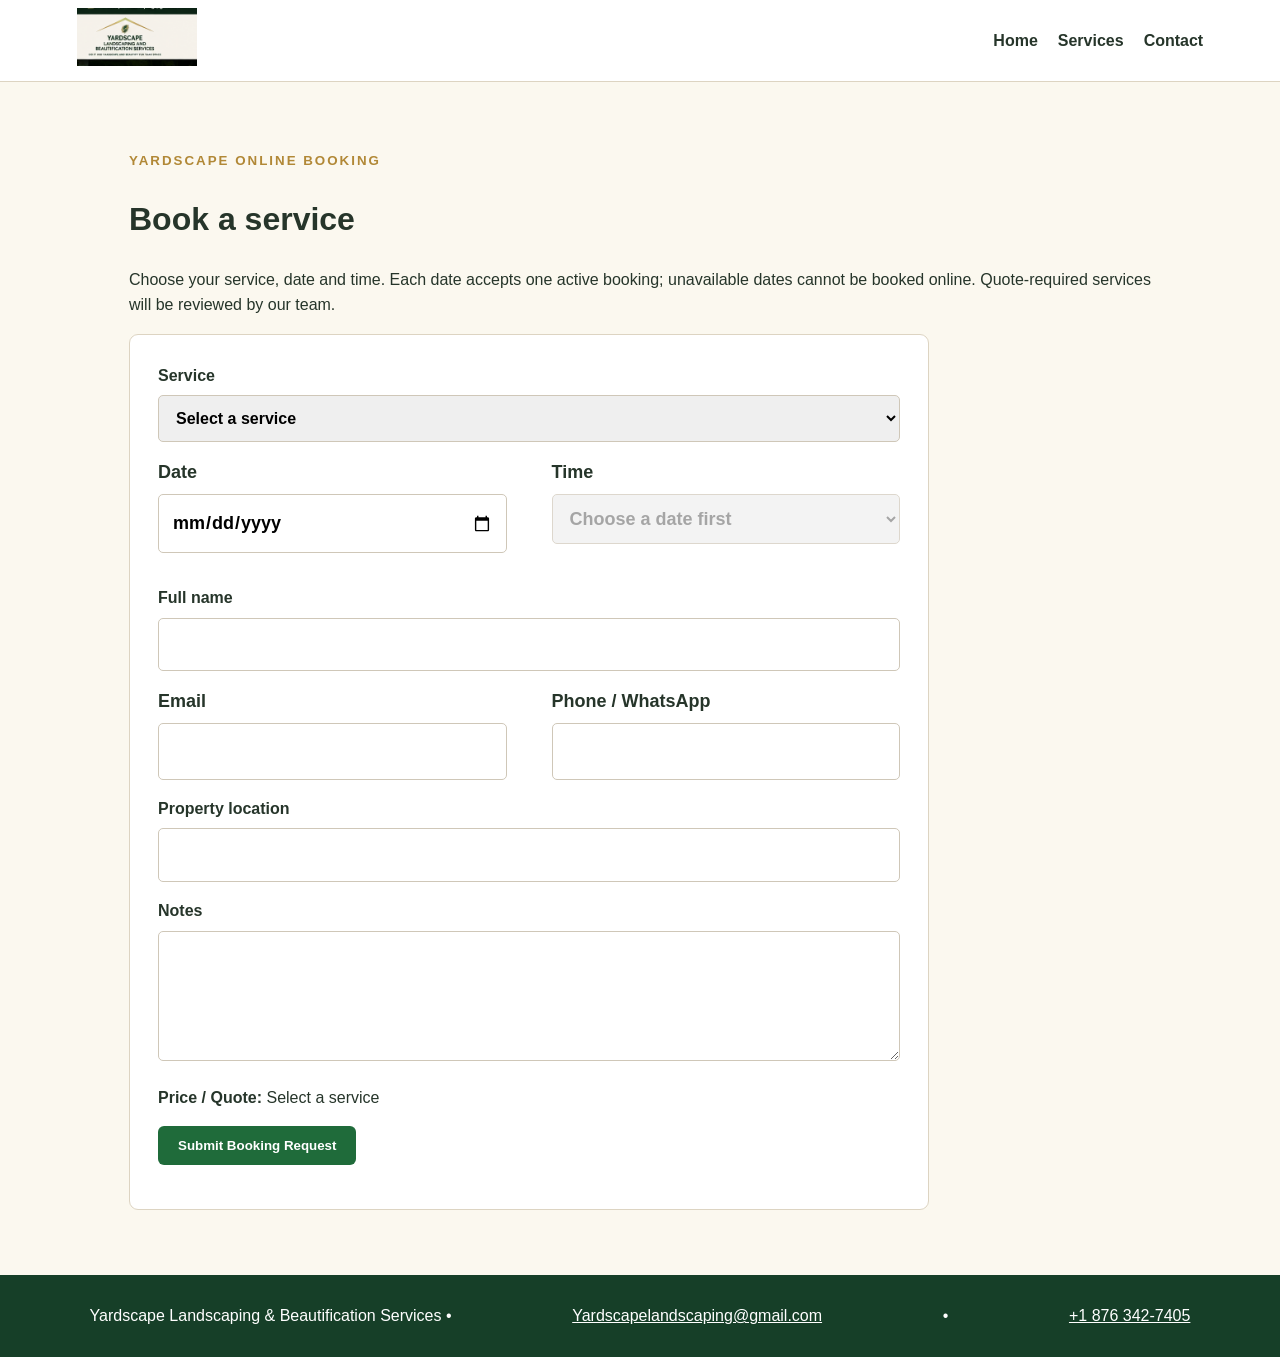
==== booking.html @ 99249681 "Add files via upload" ====
<!doctype html>
<html><head><meta charset="utf-8"><meta name="viewport" content="width=device-width,initial-scale=1"><title>Book a Service | Yardscape</title><link rel="stylesheet" href="style.css"></head>
<body><header><a href="index.html"><img src="assets/yardscape-logo.png" alt="Yardscape"></a><nav><a href="index.html">Home</a><a href="index.html#services">Services</a><a href="index.html#contact">Contact</a></nav></header>
<main><small>YARDSCAPE ONLINE BOOKING</small><h1>Book a service</h1><p>Choose your service, date and time. Each date accepts one active booking; unavailable dates cannot be booked online. Quote-required services will be reviewed by our team.</p>
<form id="f"><label>Service<select name="service" id="s" required><option value="">Select a service</option><option value="General Lawncare" data-price="JMD 8,000">General Lawncare — JMD 8,000</option><option value="Plant Bed Maintenance" data-price="Quote Required">Plant Bed Maintenance — Quote Required</option><option value="Flowers Planting" data-price="Quote Required">Flowers Planting — Quote Required</option><option value="Hedging" data-price="JMD 5,000">Hedging — JMD 5,000</option><option value="Sprinkler Installation" data-price="JMD 12,000">Sprinkler Installation — JMD 12,000</option></select></label>
<div class="two"><label>Date<input id="d" name="date" type="date" required></label><label>Time<select id="t" name="time" required disabled><option value="">Choose a date first</option></select></label></div><p id="avail" aria-live="polite"></p>
<label>Full name<input name="name" autocomplete="name" required maxlength="120"></label><div class="two"><label>Email<input name="email" type="email" autocomplete="email" required maxlength="200"></label><label>Phone / WhatsApp<input name="phone" autocomplete="tel" required maxlength="60"></label></div>
<label>Property location<input name="location" autocomplete="street-address" required maxlength="250"></label><label>Notes<textarea name="notes" rows="4" maxlength="2000"></textarea></label>
<p><b>Price / Quote:</b> <span id="price">Select a service</span></p><button class="btn" id="submit" type="submit">Submit Booking Request</button><p id="msg" aria-live="polite"></p></form></main>
<footer>Yardscape Landscaping & Beautification Services • <a href="mailto:Yardscapelandscaping@gmail.com">Yardscapelandscaping@gmail.com</a> • <a href="tel:+18763427405">+1 876 342-7405</a></footer>
<script src="config.js"></script>
<script>
const API=window.YARDSCAPE_API_URL||"";
const f=document.getElementById("f"),s=document.getElementById("s"),d=document.getElementById("d"),t=document.getElementById("t"),msg=document.getElementById("msg"),av=document.getElementById("avail"),submit=document.getElementById("submit");
function localDateKey(date){return date.getFullYear()+"-"+String(date.getMonth()+1).padStart(2,"0")+"-"+String(date.getDate()).padStart(2,"0")}
d.min=localDateKey(new Date());
function jp(p){if(!API||API.indexOf("PASTE_YOUR_")===0) return Promise.reject(new Error("The booking service has not been connected yet. Please contact Yardscape by phone or email."));return new Promise((resolve,reject)=>{const c="ys_"+Date.now()+"_"+Math.random().toString(36).slice(2),x=document.createElement("script");let timer;window[c]=v=>{clearTimeout(timer);delete window[c];x.remove();resolve(v)};x.onerror=()=>{clearTimeout(timer);delete window[c];x.remove();reject(new Error("Could not connect to the booking service. Please contact Yardscape by phone or email."))};x.src=API+"?"+new URLSearchParams({...p,callback:c});document.body.appendChild(x);timer=setTimeout(()=>{delete window[c];x.remove();reject(new Error("The booking service timed out. Please try again."))},18000)})}
function buildTimes(){t.innerHTML='<option value="">Select time</option>';const day=new Date(d.value+"T12:00:00").getDay();if(day===0){t.disabled=true;return}const start=day===6?9:8,end=day===6?16:18;for(let h=start;h<end;h++){for(const m of [0,30]){if(h===end-1&&m===30)continue;const o=document.createElement("option");o.value=String(h).padStart(2,"0")+":"+String(m).padStart(2,"0");o.textContent=o.value;t.appendChild(o)}}t.disabled=false}
async function checkDate(){t.disabled=true;t.innerHTML='<option value="">Checking date…</option>';av.textContent="Checking date availability…";av.className="";submit.disabled=true;if(!d.value){t.innerHTML='<option value="">Choose a date first</option>';av.textContent="";return}const day=new Date(d.value+"T12:00:00").getDay();if(day===0){t.innerHTML='<option value="">Closed Sundays</option>';av.textContent="Yardscape is closed on Sundays. Please choose another date.";av.className="bad";return}try{const r=await jp({action:"availability",date:d.value});if(!r.ok)throw Error(r.error||"Could not check availability.");if(r.dateBooked){t.innerHTML='<option value="">Date unavailable</option>';av.textContent="This date already has a booking and is unavailable. Please choose another date.";av.className="bad";return}buildTimes();av.textContent="This date is available. Choose a time below.";av.className="good";submit.disabled=false}catch(e){t.innerHTML='<option value="">Availability unavailable</option>';av.textContent=e.message;av.className="bad"}}
s.onchange=()=>{document.getElementById("price").textContent=s.selectedOptions[0].dataset.price||"Select a service"};d.onchange=()=>{t.value="";checkDate()};t.onchange=async()=>{if(!d.value||!t.value)return;submit.disabled=true;av.textContent="Checking selected time…";try{const r=await jp({action:"availability",date:d.value,time:t.value});if(!r.ok)throw Error(r.error||"Availability check failed.");if(r.booked){av.textContent="This date is no longer available. Please choose another date.";av.className="bad";t.value="";submit.disabled=true}else{av.textContent="Selected date and time are available. Availability will be checked again when you submit.";av.className="good";submit.disabled=false}}catch(e){av.textContent=e.message;av.className="bad";submit.disabled=true}};
f.onsubmit=async e=>{e.preventDefault();if(!f.reportValidity())return;if(!d.value||!t.value){msg.textContent="Choose an available date and time.";msg.className="bad";return}msg.textContent="Submitting your request…";msg.className="";submit.disabled=true;const q=Object.fromEntries(new FormData(f));q.action="book";q.price=s.selectedOptions[0].dataset.price||"Quote Required";try{const r=await jp(q);if(!r.ok)throw Error(r.error||"Booking could not be completed.");msg.textContent="Booking request received. Your reference is "+r.id+". Your appointment is pending confirmation."+(r.emailSent===false?" Your request was saved, but an email notification could not be sent; Yardscape will follow up.":" Check your email for confirmation.");msg.className="good";f.reset();document.getElementById("price").textContent="Select a service";t.disabled=true;t.innerHTML='<option value="">Choose a date first</option>';av.textContent="";submit.disabled=false;d.min=localDateKey(new Date())}catch(e){msg.textContent=e.message;msg.className="bad";submit.disabled=false}};
</script></body></html>
---- style.css ----
*{box-sizing:border-box}body{margin:0;background:#fbf8ef;color:#26352a;font:16px Arial,sans-serif;line-height:1.6}a{color:inherit}header{height:82px;background:#fff;border-bottom:1px solid #ddd4c2;display:flex;align-items:center;justify-content:space-between;padding:10px 6%}header img{height:58px;max-width:260px;object-fit:contain}nav{display:flex;gap:20px;align-items:center}nav a{text-decoration:none;font-weight:700}.btn{background:#1f6b3a;color:#fff!important;border:0;border-radius:6px;padding:12px 20px;text-decoration:none;font-weight:800;cursor:pointer}small{letter-spacing:2px;color:#b18836;font-weight:900}.hero{display:grid;grid-template-columns:1fr 1fr;background:#efe6d5}.hero>div{padding:90px 9%;display:flex;flex-direction:column;justify-content:center}.hero>img{width:100%;height:600px;object-fit:cover}.hero h1{font-size:clamp(42px,5vw,70px);line-height:1.03;color:#163f28;margin:12px 0 20px}.hero p{font-size:19px;max-width:650px}section:not(.hero){padding:80px 7%}h2{font-size:42px;line-height:1.1;color:#163f28}.two{display:grid;grid-template-columns:1fr 1fr;gap:45px;font-size:18px}.alt{background:#f1eadc}.grid{display:grid;grid-template-columns:repeat(3,1fr);gap:24px}.card{background:#fff;border:1px solid #e0d9ca;border-radius:9px;overflow:hidden}.card img{width:100%;height:190px;object-fit:cover}.card div{padding:20px}.card h3{color:#1f6b3a}.card b{display:block;color:#b18836;font-size:18px;margin:10px 0}.card a{font-weight:800;color:#1f6b3a}.cta{margin:65px 7%;padding:45px;background:#1f6b3a;color:white;border-radius:10px;display:flex;justify-content:space-between;align-items:center}.cta h2{color:white}.contact>div{display:grid;grid-template-columns:repeat(4,1fr);gap:18px}.contact>div>div{border:1px solid #ddd4c2;padding:20px;border-radius:8px;background:#fbf8ef;display:flex;flex-direction:column}.contact a{color:#1f6b3a;font-weight:800}footer{padding:28px 7%;background:#163f28;color:white;display:flex;justify-content:space-between}footer a{color:white}main{max-width:1150px;margin:auto;padding:65px 5%}form{background:white;border:1px solid #ddd4c2;border-radius:9px;padding:28px;max-width:800px}label{display:block;font-weight:800;margin-bottom:16px}input,select,textarea{width:100%;padding:13px;margin-top:7px;border:1px solid #cfc7b8;border-radius:5px;font:inherit}.two{grid-template-columns:1fr 1fr}.good{color:#1f6b3a;font-weight:800}.bad{color:#a12626;font-weight:800}.adminbar{display:flex;gap:12px;align-items:center;margin-bottom:25px}.adminbar input{max-width:350px}.calhead{display:flex;align-items:center;justify-content:space-between}.calhead button{background:#1f6b3a;color:white;border:0;padding:10px 15px;border-radius:5px}.week,.calendar{display:grid;grid-template-columns:repeat(7,1fr);gap:5px}.week{text-align:center;margin-bottom:5px}.day{min-height:85px;background:#fff;border:1px solid #ddd4c2;border-radius:5px;text-align:left;padding:8px;cursor:pointer}.day.booked{background:#e7f2e9;border:2px solid #1f6b3a}.day small{display:block;color:#1f6b3a}.details{margin-top:25px;background:white;border:1px solid #ddd4c2;padding:25px}.details article{border-left:5px solid #1f6b3a;background:#f5f7f5;padding:15px;margin-bottom:12px}@media(max-width:800px){.hero,.two,.grid{grid-template-columns:1fr}.hero>img{height:350px}.contact>div{grid-template-columns:1fr 1fr}.cta{margin:35px 4%;flex-direction:column;align-items:flex-start}footer{flex-direction:column;gap:10px}header{height:auto;flex-direction:column;gap:12px;align-items:flex-start}nav{flex-wrap:wrap}section:not(.hero){padding:55px 5%}}@media(max-width:520px){.contact>div,.two{grid-template-columns:1fr}.grid{grid-template-columns:1fr}.adminbar{flex-direction:column;align-items:stretch}.adminbar input{max-width:none}}
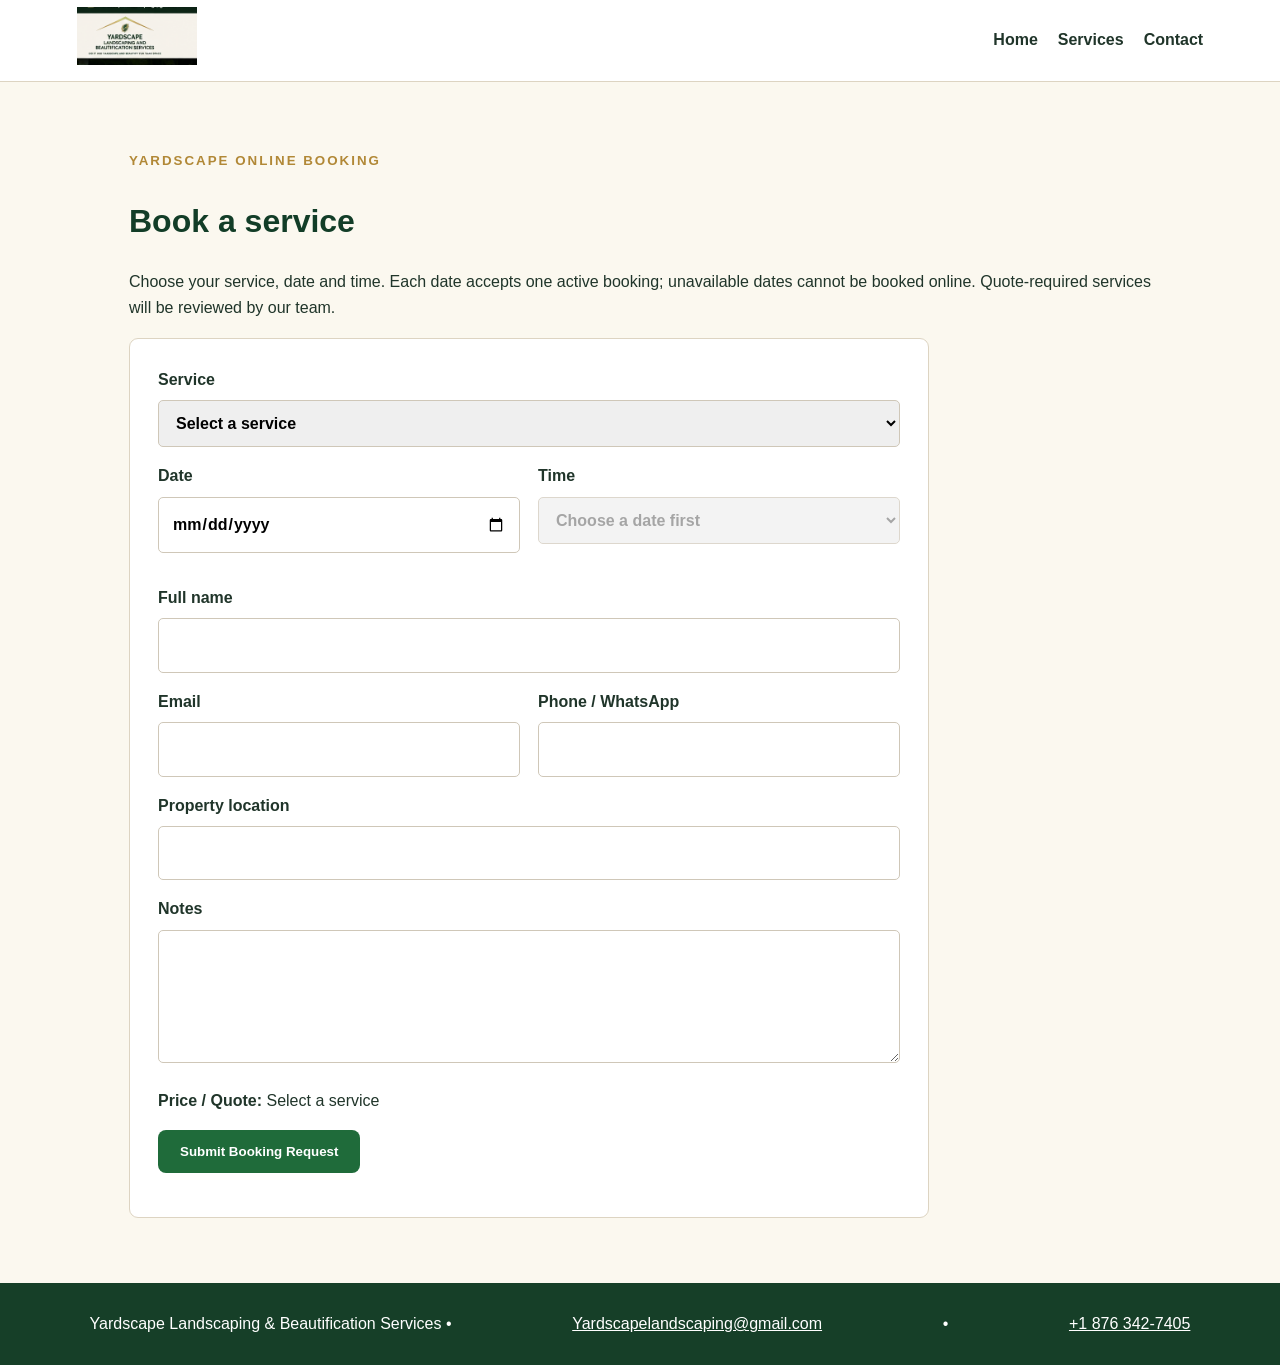
==== commit a0b28c57: "Update booking.html" ====
--- a/booking.html
+++ b/booking.html
@@ -14,7 +14,23 @@
 const f=document.getElementById("f"),s=document.getElementById("s"),d=document.getElementById("d"),t=document.getElementById("t"),msg=document.getElementById("msg"),av=document.getElementById("avail"),submit=document.getElementById("submit");
 function localDateKey(date){return date.getFullYear()+"-"+String(date.getMonth()+1).padStart(2,"0")+"-"+String(date.getDate()).padStart(2,"0")}
 d.min=localDateKey(new Date());
-function jp(p){if(!API||API.indexOf("PASTE_YOUR_")===0) return Promise.reject(new Error("The booking service has not been connected yet. Please contact Yardscape by phone or email."));return new Promise((resolve,reject)=>{const c="ys_"+Date.now()+"_"+Math.random().toString(36).slice(2),x=document.createElement("script");let timer;window[c]=v=>{clearTimeout(timer);delete window[c];x.remove();resolve(v)};x.onerror=()=>{clearTimeout(timer);delete window[c];x.remove();reject(new Error("Could not connect to the booking service. Please contact Yardscape by phone or email."))};x.src=API+"?"+new URLSearchParams({...p,callback:c});document.body.appendChild(x);timer=setTimeout(()=>{delete window[c];x.remove();reject(new Error("The booking service timed out. Please try again."))},18000)})}
+/* Talks to the Google Apps Script booking service.
+   Preferred: fetch() WITHOUT cookies, so Google treats every visitor as anonymous (fixes the
+   "Sorry, unable to open the file" error for people signed in to several Google accounts).
+   Fallback: the older <script> method, used only if fetch() is blocked and only decided on a
+   harmless availability check, so a booking is never sent twice. */
+let mode=null;
+const ERR_CONNECT="Could not connect to the booking service. Please contact Yardscape by phone or email.";
+function parseReply(text){const m=String(text).trim().match(/^[^({]*\(([\s\S]*)\)\s*;?\s*$/);return JSON.parse(m?m[1]:text)}
+function viaFetch(url){const ctl=new AbortController(),timer=setTimeout(()=>ctl.abort(),18000);return fetch(url,{credentials:"omit",redirect:"follow",signal:ctl.signal}).then(r=>{if(!r.ok)throw new Error("http "+r.status);return r.text()}).then(parseReply).finally(()=>clearTimeout(timer))}
+function viaScript(url,c){return new Promise((resolve,reject)=>{const x=document.createElement("script");let timer;window[c]=v=>{clearTimeout(timer);delete window[c];x.remove();resolve(v)};x.onerror=()=>{clearTimeout(timer);delete window[c];x.remove();reject(new Error(ERR_CONNECT))};x.src=url;document.body.appendChild(x);timer=setTimeout(()=>{delete window[c];x.remove();reject(new Error("The booking service timed out. Please try again."))},18000)})}
+function jp(p){
+  if(!API||API.indexOf("PASTE_YOUR_")===0) return Promise.reject(new Error("The booking service has not been connected yet. Please contact Yardscape by phone or email."));
+  const c="ys_"+Date.now()+"_"+Math.random().toString(36).slice(2),url=API+"?"+new URLSearchParams({...p,callback:c});
+  if(mode==="script") return viaScript(url,c);
+  if(mode==="fetch"||p.action==="book") return viaFetch(url).catch(()=>{throw new Error(ERR_CONNECT)});
+  return viaFetch(url).then(v=>{mode="fetch";return v},()=>{mode="script";return viaScript(url,c)});
+}
 function buildTimes(){t.innerHTML='<option value="">Select time</option>';const day=new Date(d.value+"T12:00:00").getDay();if(day===0){t.disabled=true;return}const start=day===6?9:8,end=day===6?16:18;for(let h=start;h<end;h++){for(const m of [0,30]){if(h===end-1&&m===30)continue;const o=document.createElement("option");o.value=String(h).padStart(2,"0")+":"+String(m).padStart(2,"0");o.textContent=o.value;t.appendChild(o)}}t.disabled=false}
 async function checkDate(){t.disabled=true;t.innerHTML='<option value="">Checking date…</option>';av.textContent="Checking date availability…";av.className="";submit.disabled=true;if(!d.value){t.innerHTML='<option value="">Choose a date first</option>';av.textContent="";return}const day=new Date(d.value+"T12:00:00").getDay();if(day===0){t.innerHTML='<option value="">Closed Sundays</option>';av.textContent="Yardscape is closed on Sundays. Please choose another date.";av.className="bad";return}try{const r=await jp({action:"availability",date:d.value});if(!r.ok)throw Error(r.error||"Could not check availability.");if(r.dateBooked){t.innerHTML='<option value="">Date unavailable</option>';av.textContent="This date already has a booking and is unavailable. Please choose another date.";av.className="bad";return}buildTimes();av.textContent="This date is available. Choose a time below.";av.className="good";submit.disabled=false}catch(e){t.innerHTML='<option value="">Availability unavailable</option>';av.textContent=e.message;av.className="bad"}}
 s.onchange=()=>{document.getElementById("price").textContent=s.selectedOptions[0].dataset.price||"Select a service"};d.onchange=()=>{t.value="";checkDate()};t.onchange=async()=>{if(!d.value||!t.value)return;submit.disabled=true;av.textContent="Checking selected time…";try{const r=await jp({action:"availability",date:d.value,time:t.value});if(!r.ok)throw Error(r.error||"Availability check failed.");if(r.booked){av.textContent="This date is no longer available. Please choose another date.";av.className="bad";t.value="";submit.disabled=true}else{av.textContent="Selected date and time are available. Availability will be checked again when you submit.";av.className="good";submit.disabled=false}}catch(e){av.textContent=e.message;av.className="bad";submit.disabled=true}};
--- a/style.css
+++ b/style.css
@@ -1 +1,12 @@
-*{box-sizing:border-box}body{margin:0;background:#fbf8ef;color:#26352a;font:16px Arial,sans-serif;line-height:1.6}a{color:inherit}header{height:82px;background:#fff;border-bottom:1px solid #ddd4c2;display:flex;align-items:center;justify-content:space-between;padding:10px 6%}header img{height:58px;max-width:260px;object-fit:contain}nav{display:flex;gap:20px;align-items:center}nav a{text-decoration:none;font-weight:700}.btn{background:#1f6b3a;color:#fff!important;border:0;border-radius:6px;padding:12px 20px;text-decoration:none;font-weight:800;cursor:pointer}small{letter-spacing:2px;color:#b18836;font-weight:900}.hero{display:grid;grid-template-columns:1fr 1fr;background:#efe6d5}.hero>div{padding:90px 9%;display:flex;flex-direction:column;justify-content:center}.hero>img{width:100%;height:600px;object-fit:cover}.hero h1{font-size:clamp(42px,5vw,70px);line-height:1.03;color:#163f28;margin:12px 0 20px}.hero p{font-size:19px;max-width:650px}section:not(.hero){padding:80px 7%}h2{font-size:42px;line-height:1.1;color:#163f28}.two{display:grid;grid-template-columns:1fr 1fr;gap:45px;font-size:18px}.alt{background:#f1eadc}.grid{display:grid;grid-template-columns:repeat(3,1fr);gap:24px}.card{background:#fff;border:1px solid #e0d9ca;border-radius:9px;overflow:hidden}.card img{width:100%;height:190px;object-fit:cover}.card div{padding:20px}.card h3{color:#1f6b3a}.card b{display:block;color:#b18836;font-size:18px;margin:10px 0}.card a{font-weight:800;color:#1f6b3a}.cta{margin:65px 7%;padding:45px;background:#1f6b3a;color:white;border-radius:10px;display:flex;justify-content:space-between;align-items:center}.cta h2{color:white}.contact>div{display:grid;grid-template-columns:repeat(4,1fr);gap:18px}.contact>div>div{border:1px solid #ddd4c2;padding:20px;border-radius:8px;background:#fbf8ef;display:flex;flex-direction:column}.contact a{color:#1f6b3a;font-weight:800}footer{padding:28px 7%;background:#163f28;color:white;display:flex;justify-content:space-between}footer a{color:white}main{max-width:1150px;margin:auto;padding:65px 5%}form{background:white;border:1px solid #ddd4c2;border-radius:9px;padding:28px;max-width:800px}label{display:block;font-weight:800;margin-bottom:16px}input,select,textarea{width:100%;padding:13px;margin-top:7px;border:1px solid #cfc7b8;border-radius:5px;font:inherit}.two{grid-template-columns:1fr 1fr}.good{color:#1f6b3a;font-weight:800}.bad{color:#a12626;font-weight:800}.adminbar{display:flex;gap:12px;align-items:center;margin-bottom:25px}.adminbar input{max-width:350px}.calhead{display:flex;align-items:center;justify-content:space-between}.calhead button{background:#1f6b3a;color:white;border:0;padding:10px 15px;border-radius:5px}.week,.calendar{display:grid;grid-template-columns:repeat(7,1fr);gap:5px}.week{text-align:center;margin-bottom:5px}.day{min-height:85px;background:#fff;border:1px solid #ddd4c2;border-radius:5px;text-align:left;padding:8px;cursor:pointer}.day.booked{background:#e7f2e9;border:2px solid #1f6b3a}.day small{display:block;color:#1f6b3a}.details{margin-top:25px;background:white;border:1px solid #ddd4c2;padding:25px}.details article{border-left:5px solid #1f6b3a;background:#f5f7f5;padding:15px;margin-bottom:12px}@media(max-width:800px){.hero,.two,.grid{grid-template-columns:1fr}.hero>img{height:350px}.contact>div{grid-template-columns:1fr 1fr}.cta{margin:35px 4%;flex-direction:column;align-items:flex-start}footer{flex-direction:column;gap:10px}header{height:auto;flex-direction:column;gap:12px;align-items:flex-start}nav{flex-wrap:wrap}section:not(.hero){padding:55px 5%}}@media(max-width:520px){.contact>div,.two{grid-template-columns:1fr}.grid{grid-template-columns:1fr}.adminbar{flex-direction:column;align-items:stretch}.adminbar input{max-width:none}}+/* Yardscape refreshed visual system. Booking and admin layouts remain supported below. */
+:root{--forest:#123d27;--green:#1f6b3a;--leaf:#79a942;--gold:#d5aa4d;--cream:#fbf8ef;--ink:#20352a;--muted:#68756b;--line:#e5e0d3;--white:#fff;--shadow:0 14px 34px rgba(24,55,34,.10)}
+*{box-sizing:border-box}html{scroll-behavior:smooth}body{margin:0;background:var(--cream);color:var(--ink);font:16px/1.65 Arial,Helvetica,sans-serif}a{color:inherit}img{max-width:100%}
+.site-header{height:88px;background:#fff;display:flex;align-items:center;justify-content:space-between;padding:10px clamp(22px,6vw,100px);border-bottom:1px solid #ece8df;position:relative;z-index:5}.brand{display:flex;align-items:center}.site-header .brand img{height:66px;width:auto;max-width:270px;object-fit:contain}.site-header nav{display:flex;align-items:center;gap:clamp(16px,2.4vw,36px)}.site-header nav a{text-decoration:none;font-weight:700;color:#26382c}.site-header nav a:not(.btn):hover{color:var(--green)}.btn{display:inline-flex;align-items:center;justify-content:center;gap:12px;background:var(--green);color:white!important;border:0;border-radius:8px;padding:14px 22px;text-decoration:none;font-weight:800;cursor:pointer;transition:transform .2s,background .2s}.btn:hover{background:var(--forest);transform:translateY(-2px)}.nav-book{padding:13px 20px}
+.home-page .hero{min-height:590px;position:relative;display:flex;align-items:center;overflow:hidden;background:#163b25 url('assets/hero-garden.jpg') center 54%/cover no-repeat;color:white}.hero-shade{position:absolute;inset:0;background:linear-gradient(90deg,rgba(8,39,22,.94) 0%,rgba(11,48,27,.82) 39%,rgba(11,48,27,.18) 78%,rgba(11,48,27,.04) 100%)}.hero-copy{position:relative;z-index:1;width:min(760px,68%);padding:85px clamp(28px,8vw,132px)}.eyebrow{display:inline-block;color:#b18a3e;font-size:11px;letter-spacing:2.4px;font-weight:900}.hero .eyebrow{color:#e7c66f}.hero h1{font-size:clamp(44px,5.7vw,76px);line-height:1.02;letter-spacing:-2px;margin:18px 0 22px;color:#fff;max-width:740px}.hero h1 em,.intro-section h2 em,.section-heading h2 em,.booking-banner h2 em{font-family:Georgia,serif;font-weight:400;color:#e6c66c}.hero-copy>p{font-size:19px;line-height:1.65;max-width:590px;color:#f0f3ed}.hero-actions{display:flex;align-items:center;gap:28px;flex-wrap:wrap;margin-top:30px}.btn-gold{background:#e2bd5d;color:#183b24!important}.btn-gold:hover{background:#f0cf76}.hero-phone{font-weight:800;text-decoration:none;border-bottom:1px solid rgba(255,255,255,.65);padding-bottom:4px}.hero-note{margin-top:48px;color:#e3e9dd;font-size:13px;letter-spacing:.4px}.hero-note span{color:#e2bd5d;margin-right:8px}.hero-photo-credit{position:absolute;right:26px;bottom:18px;font-size:9px;letter-spacing:2px;color:rgba(255,255,255,.7)}
+.intro-section{padding:82px clamp(24px,9vw,145px);display:grid;grid-template-columns:76px 1.05fr 1fr;gap:30px;align-items:center;background:#fff}.intro-mark{width:66px;height:66px;border:1px solid #d6c18d;border-radius:50%;display:grid;place-items:center;color:var(--green);font:italic 36px Georgia}.intro-section h2,.section-heading h2,.booking-banner h2{font-size:clamp(32px,3.5vw,48px);line-height:1.12;color:var(--forest);margin:10px 0}.intro-section h2 em,.section-heading h2 em{color:var(--green)}.intro-section>p{color:var(--muted);font-size:17px;max-width:550px;margin:0}
+.services-section{padding:88px clamp(22px,6vw,96px);background:linear-gradient(180deg,#f8f6ec,#f0eddf)}.section-heading{text-align:center;max-width:720px;margin:0 auto 42px}.section-heading>p{color:var(--muted);margin:10px 0 0}.service-grid{display:grid;grid-template-columns:repeat(3,minmax(0,1fr));gap:24px;max-width:1300px;margin:auto}.service-card{background:#fff;border:1px solid #e9e4d7;border-radius:13px;overflow:hidden;box-shadow:var(--shadow);transition:transform .22s,box-shadow .22s}.service-card:hover{transform:translateY(-5px);box-shadow:0 18px 42px rgba(24,55,34,.15)}.service-card>img{display:block;width:100%;height:220px;object-fit:cover}.service-copy{padding:22px 23px 24px}.service-number{font-size:10px;letter-spacing:1.8px;font-weight:900;color:#a9873d}.service-copy h3{font-size:22px;line-height:1.2;color:var(--forest);margin:9px 0}.service-copy p{color:var(--muted);min-height:52px;margin:0 0 20px}.service-bottom{border-top:1px solid var(--line);padding-top:16px;display:flex;align-items:center;justify-content:space-between;gap:12px}.service-bottom strong{color:var(--green);font-size:15px}.service-bottom a{color:var(--green);font-weight:800;text-decoration:none;font-size:13px}.service-bottom a span{font-size:18px;margin-left:4px}
+.booking-banner{margin:0;padding:64px clamp(25px,9vw,140px);background:var(--forest);color:white;display:flex;align-items:center;justify-content:space-between;gap:28px}.booking-banner .eyebrow{color:#e2bd5d}.booking-banner h2{color:white}.booking-banner h2 em{color:#e2bd5d}.booking-banner p{color:#d7e0d5;margin:0}.contact-section{padding:82px clamp(22px,7vw,110px);background:#fff}.contact-grid{display:grid;grid-template-columns:repeat(4,1fr);gap:16px;max-width:1250px;margin:0 auto}.contact-item{border:1px solid var(--line);border-radius:10px;padding:22px;background:#fdfcf8;display:flex;flex-direction:column;gap:5px;min-width:0}.contact-icon{font-size:25px;color:#b18a3e;margin-bottom:8px}.contact-item small{font-size:10px;letter-spacing:1.5px;color:#9a7936;font-weight:900}.contact-item a,.contact-item strong{color:var(--forest);font-weight:800;overflow-wrap:anywhere}.contact-item span:last-child{color:var(--muted);font-size:14px}.site-footer{background:#0d2f20;color:#e9eee7;padding:26px clamp(22px,6vw,96px);display:flex;align-items:center;justify-content:space-between;gap:15px;font-size:13px}.site-footer a:first-child{font-weight:900;letter-spacing:2px;color:#fff;text-decoration:none}.site-footer a:last-child{color:#e5c56c;text-decoration:none;font-weight:800}
+/* Shared booking/admin styles */
+main:not(.home-page main){max-width:1150px;margin:auto;padding:65px 5%}body:not(.home-page) header{height:82px;background:#fff;border-bottom:1px solid #ddd4c2;display:flex;align-items:center;justify-content:space-between;padding:10px 6%}body:not(.home-page) header img{height:58px;max-width:260px;object-fit:contain}body:not(.home-page) nav{display:flex;gap:20px;align-items:center}body:not(.home-page) nav a{text-decoration:none;font-weight:700}body:not(.home-page) small{letter-spacing:2px;color:#b18836;font-weight:900}body:not(.home-page) h1,body:not(.home-page) h2{color:var(--forest)}form{background:white;border:1px solid #ddd4c2;border-radius:9px;padding:28px;max-width:800px}label{display:block;font-weight:800;margin-bottom:16px}input,select,textarea{width:100%;padding:13px;margin-top:7px;border:1px solid #cfc7b8;border-radius:5px;font:inherit}.two{display:grid;grid-template-columns:1fr 1fr;gap:18px}.good{color:#1f6b3a;font-weight:800}.bad{color:#a12626;font-weight:800}.adminbar{display:flex;gap:12px;align-items:center;margin-bottom:25px}.adminbar input{max-width:350px}.calhead{display:flex;align-items:center;justify-content:space-between}.calhead button{background:#1f6b3a;color:white;border:0;padding:10px 15px;border-radius:5px}.week,.calendar{display:grid;grid-template-columns:repeat(7,1fr);gap:5px}.week{text-align:center;margin-bottom:5px}.day{min-height:85px;background:#fff;border:1px solid #ddd4c2;border-radius:5px;text-align:left;padding:8px;cursor:pointer}.day.booked{background:#e7f2e9;border:2px solid #1f6b3a}.day small{display:block;color:#1f6b3a}.details{margin-top:25px;background:white;border:1px solid #ddd4c2;padding:25px}.details article{border-left:5px solid #1f6b3a;background:#f5f7f5;padding:15px;margin-bottom:12px}body:not(.home-page) footer{padding:28px 7%;background:#163f28;color:white;display:flex;justify-content:space-between;gap:15px}body:not(.home-page) footer a{color:white}
+@media(max-width:900px){.intro-section{grid-template-columns:60px 1fr}.intro-section>p{grid-column:2}.service-grid{grid-template-columns:repeat(2,minmax(0,1fr))}.contact-grid{grid-template-columns:repeat(2,1fr)}.hero-copy{width:82%}}
+@media(max-width:620px){.site-header{height:auto;min-height:78px;align-items:flex-start;flex-direction:column;gap:10px;padding:12px 20px}.site-header .brand img{height:54px}.site-header nav{width:100%;gap:15px;flex-wrap:wrap;font-size:14px}.site-header .nav-book{margin-left:auto;padding:10px 13px}.home-page .hero{min-height:600px;background-position:62% center}.hero-shade{background:linear-gradient(90deg,rgba(8,39,22,.92),rgba(8,39,22,.56))}.hero-copy{width:100%;padding:70px 24px}.hero h1{font-size:46px;letter-spacing:-1px}.hero-copy>p{font-size:16px}.hero-actions{gap:18px}.intro-section{padding:55px 24px;grid-template-columns:1fr;gap:12px}.intro-mark{width:48px;height:48px;font-size:27px}.intro-section>p{grid-column:auto}.services-section,.contact-section{padding:58px 20px}.service-grid{grid-template-columns:1fr}.service-card>img{height:220px}.booking-banner{padding:52px 24px;align-items:flex-start;flex-direction:column}.contact-grid{grid-template-columns:1fr}.site-footer{align-items:flex-start;flex-direction:column}.two{grid-template-columns:1fr}body:not(.home-page) header{height:auto;flex-direction:column;gap:12px;align-items:flex-start}body:not(.home-page) nav{flex-wrap:wrap}body:not(.home-page) footer{flex-direction:column;gap:10px}.adminbar{flex-direction:column;align-items:stretch}.adminbar input{max-width:none}}
